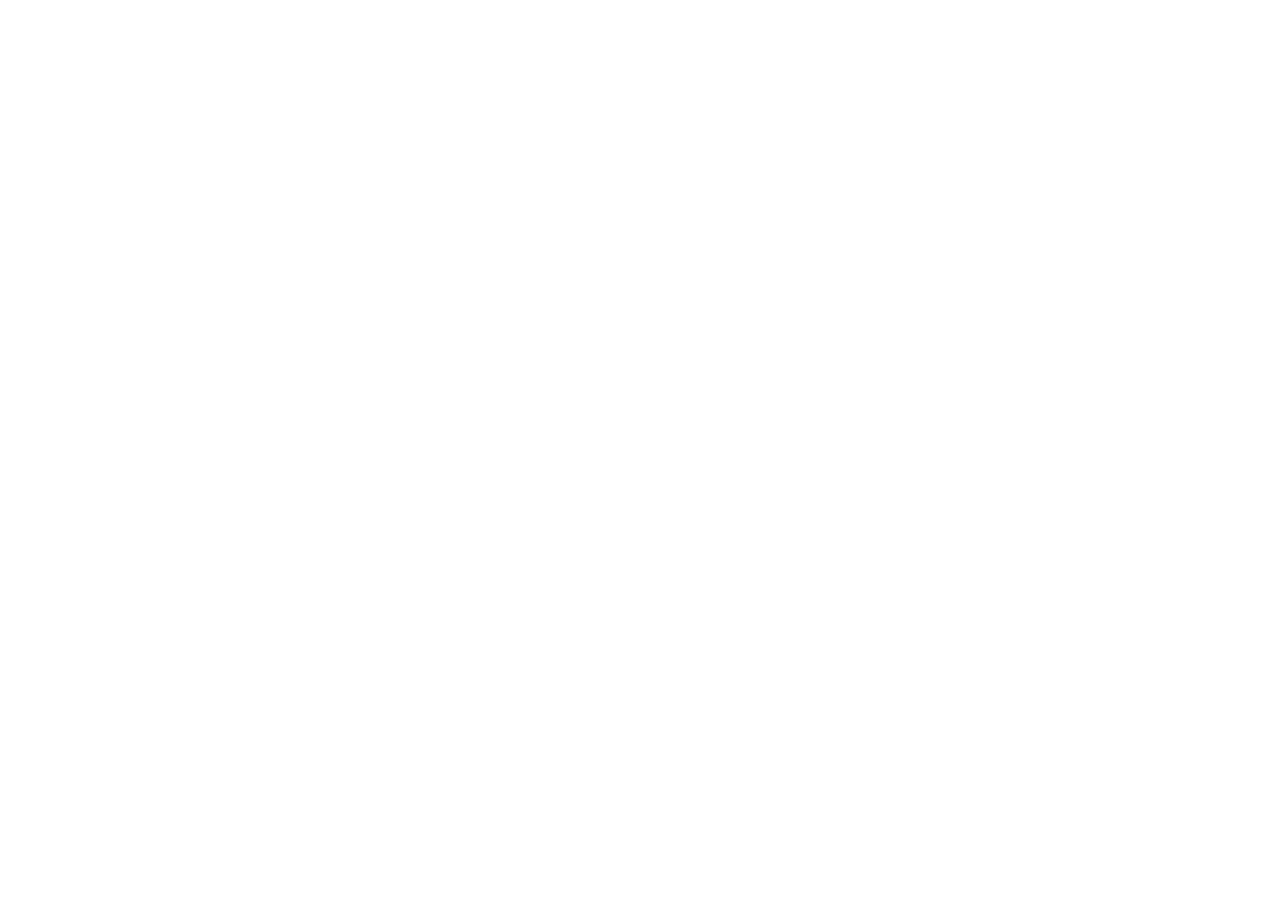
==== index.html @ b6967ae5 "Create index.html" ====
<!DOCTYPE html>
<html lang="en">
<head>
    <meta charset="UTF-8">
    <meta name="viewport" content="width=device-width, initial-scale=1.0">
    <meta http-equiv="X-UA-Compatible" content="ie=edge">
    <title>Document</title>
</head>
<body>
    
</body>
</html>
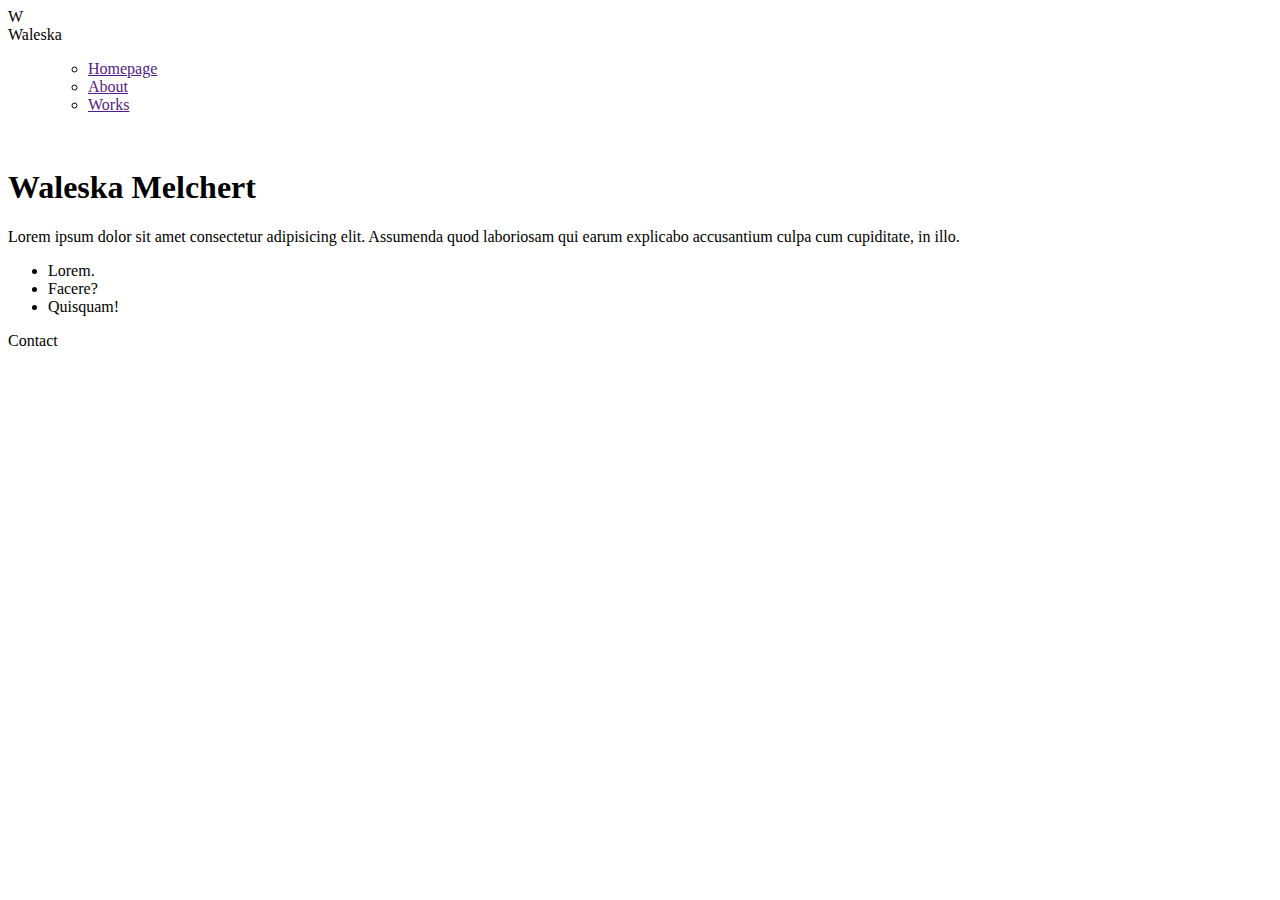
==== commit 07877555: "Update index.html" ====
--- a/index.html
+++ b/index.html
@@ -4,9 +4,67 @@
     <meta charset="UTF-8">
     <meta name="viewport" content="width=device-width, initial-scale=1.0">
     <meta http-equiv="X-UA-Compatible" content="ie=edge">
+
+    <link href="https://fonts.googleapis.com/css?family=Dancing+Script|Monoton|Poppins:200,300,400" rel="stylesheet">
+
+    <link rel="stylesheet" href="style.css">
+
     <title>Document</title>
 </head>
 <body>
-    
+    <header>
+        <div>
+            <div class="logo">
+                <span class="logo">W</span>
+            </div>
+            <div class="name">Waleska</div>
+
+        </div>
+      
+
+        <nav>
+            <ul>
+                <header>
+                    <ul>
+                        <li><a href="">Homepage</a></li>
+                        <li><a href="">About</a></li>
+                        <li><a href="">Works</a></li>
+                    </ul>
+                </header>
+            </ul>
+        </nav>
+    </header>
+
+    <main>
+        <div class="image">
+          <img src=""alt="">
+        </div>
+
+        <h1>Waleska Melchert</h1>
+
+            <p>Lorem ipsum dolor sit amet consectetur adipisicing elit. Assumenda quod laboriosam qui earum explicabo accusantium culpa cum cupiditate, in illo.</p>
+
+        <div class="skills">
+            <main>
+                <div>
+                    <ul>
+                        <li><span>Lorem.</span></li>
+                        <li><span>Facere?</span></li>
+                        <li><span>Quisquam!</span></li>
+                    </ul>
+                </div>
+            </main>
+        </div>
+
+
+    </main>
+
+    <footer>
+        <div class="Contact">
+            Contact
+        </div>
+
+    </footer>
+
 </body>
 </html>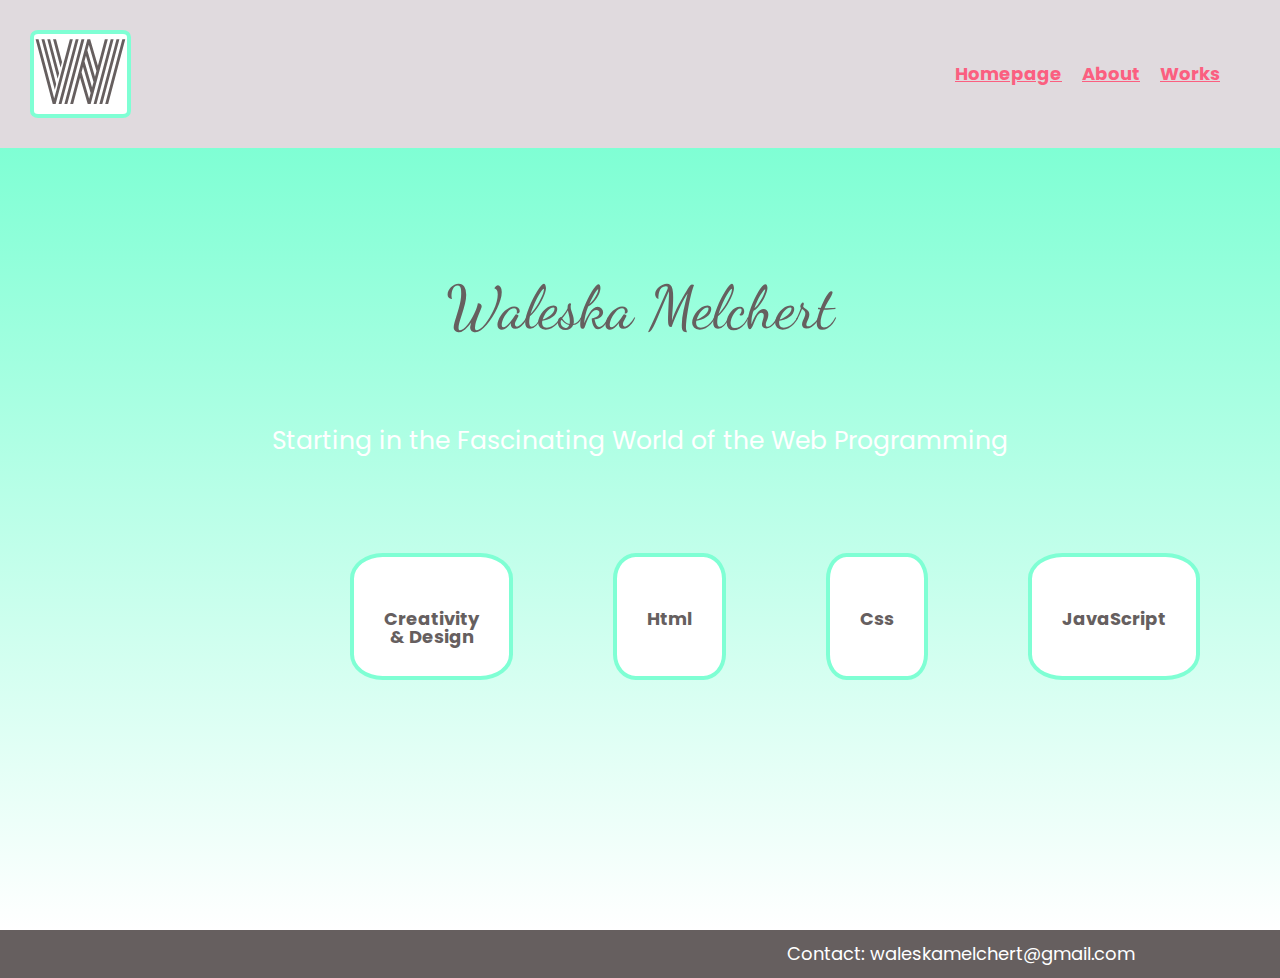
==== commit 111226f6: "Update index.html" ====
--- a/index.html
+++ b/index.html
@@ -9,26 +9,24 @@
 
     <link rel="stylesheet" href="style.css">
 
-    <title>Document</title>
+    <title>Homepage</title>
 </head>
 <body>
+
     <header>
         <div>
             <div class="logo">
                 <span class="logo">W</span>
-            </div>
-            <div class="name">Waleska</div>
-
+            </div>  
         </div>
-      
 
         <nav>
             <ul>
                 <header>
                     <ul>
-                        <li><a href="">Homepage</a></li>
-                        <li><a href="">About</a></li>
-                        <li><a href="">Works</a></li>
+                        <li><a href="index.html">Homepage</a></li>
+                        <li><a href="about.html">About</a></li>
+                        <li><a href="works.html">Works</a></li>
                     </ul>
                 </header>
             </ul>
@@ -36,35 +34,50 @@
     </header>
 
     <main>
-        <div class="image">
-          <img src=""alt="">
-        </div>
+        <section class="first">
+            <h1>Waleska Melchert</h1>
+        
+        <section class="content"></section>
+            <h2>Starting in the Fascinating World of the Web Programming</h2>
+        
+        <section class="empty" ></section>
 
-        <h1>Waleska Melchert</h1>
-
-            <p>Lorem ipsum dolor sit amet consectetur adipisicing elit. Assumenda quod laboriosam qui earum explicabo accusantium culpa cum cupiditate, in illo.</p>
-
-        <div class="skills">
-            <main>
-                <div>
+            <div class="skills">
+               <div>
                     <ul>
-                        <li><span>Lorem.</span></li>
-                        <li><span>Facere?</span></li>
-                        <li><span>Quisquam!</span></li>
+                        <li><img            src="C:\Users\wasal\Downloads\icons8-hand_-ok-32.png" alt=""><a href="">Creativity & Design </a></li>
+                        <li><img
+                         src="C:\Users\wasal\Downloads\icons8-in-arbeit-32.png"alt=""><a href="html.html">Html</a></li>
+                        <li><img src="C:\Users\wasal\Downloads\icons8-in-arbeit-32.png" alt=""><a href="css.html">Css</a></li>
+                        <li><img src="C:\Users\wasal\Downloads\target.svg" alt=""><a href="javascripticon.html">JavaScript</a></li>
+                        </li>
                     </ul>
                 </div>
-            </main>
-        </div>
-
-
+            </div>    
+        </section>    
     </main>
 
     <footer>
-        <div class="Contact">
-            Contact
+        <div class="Contact"> 
+                <a href="mailto:tudireccion@email.com">
+            Contact: waleskamelchert@gmail.com
+            </a>
         </div>
+        
+        <div class="icon1">
+            <img src="C:\Users\wasal\Downloads\instagram.svg" alt=""><a ref=""></a></div>
+        <div class="icon">
+                    <img src="C:\Users\wasal\Downloads\facebook.svg" alt=""><a ref=""></a></div>
 
     </footer>
 
 </body>
+
+<script>
+
+</script>
+
+<script src="C:\Users\wasal\Documents\GitHub\final-project\final-project.js"></script>
+
+
 </html>--- a/style.css
+++ b/style.css
@@ -0,0 +1,251 @@
+/* http://meyerweb.com/eric/tools/css/reset/ 
+   v2.0 | 20110126
+   License: none (public domain)
+*/
+
+html, body, div, span, applet, object, iframe,
+h1, h2, h3, h4, h5, h6, p, blockquote, pre,
+a, abbr, acronym, address, big, cite, code,
+del, dfn, em, img, ins, kbd, q, s, samp,
+small, strike, strong, sub, sup, tt, var,
+b, u, i, center,
+dl, dt, dd, ol, ul, li,
+fieldset, form, label, legend,
+table, caption, tbody, tfoot, thead, tr, th, td,
+article, aside, canvas, details, embed, 
+figure, figcaption, footer, header, hgroup, 
+menu, nav, output, ruby, section, summary,
+time, mark, audio, video {
+	margin: 0;
+	padding: 0;
+	border: 0;
+	font-size: 100%;
+	font: inherit;
+	vertical-align: baseline;
+}
+/* HTML5 display-role reset for older browsers */
+article, aside, details, figcaption, figure, 
+footer, header, hgroup, menu, nav, section {
+	display: block;
+}
+body {
+	line-height: 1;
+}
+ol, ul {
+	list-style: none;
+}
+blockquote, q {
+	quotes: none;
+}
+blockquote:before, blockquote:after,
+q:before, q:after {
+	content: '';
+	content: none;
+}
+table {
+	border-collapse: collapse;
+	border-spacing: 0;
+}
+
+
+html* {
+    box-sizing: border-box;
+}
+
+body{
+    font-family: 'Poppins', sans-serif; 
+    max-width: 1550px;
+    margin: 0 auto;  
+    
+    
+}
+
+header{
+    display: flex;
+    justify-content: space-between;
+    align-items: center;
+    padding: 30px;
+    background: rgb(224, 218, 222); 
+       
+}
+
+div.logo {
+    font-family: 'Monoton', cursive;
+    font-size: 80px;
+    font-weight: 450;
+    font-stretch: ultra-expanded;
+    text-align: left;
+    color: rgb(102, 95, 95);
+    background-color: white;
+    border: 4px solid aquamarine;
+    border-radius: 8%;
+    
+}
+
+
+
+nav ul{
+    list-style: none;
+    display: flex;
+}
+
+nav ul li{
+    text-align: center;
+    margin-left: 20px;   
+}
+
+a {
+    text-decoration: line;
+    color: rgb(251, 95, 128);
+    font-size: 18px;
+    font-weight: bold;
+}
+
+main{
+     background:linear-gradient(aquamarine,white);
+     padding: 250px;
+    } 
+
+
+h1{
+    font-family: 'Dancing Script', cursive;
+    color: rgb(102, 95, 95);
+    font-size: 60px;
+    font-weight: 450;
+    margin-top: -120px;
+    text-align: center;
+    
+}
+section.content{
+    padding: 45px;
+}
+
+h2{
+    font-size: 25px;
+    color: white;
+    text-align: center;
+    font-weight: 400;
+}
+
+section.empty{
+    padding: 50px;
+}
+
+div.skills{
+    max-width: 1200px;
+    width: 700px;
+    height: 100%;
+    margin: 0,auto;
+}
+
+div ul{
+    display: flex;
+    justify-content: space-between; 
+    
+}
+
+div ul li{
+    text-align: center;
+    background:white;
+    align-items: center;
+    padding: 30px;
+    border: 4px solid aquamarine;
+    border-radius: 20%;
+    margin-left: 100px;
+    
+}
+
+div ul li img{
+    height: 50px;
+    margin-bottom: 20px;
+}
+
+div ul li a{
+    display: flex;
+    flex-direction: column;
+    align-items: center;
+    text-decoration: none;
+    color: rgb(102, 95, 95);
+    font-weight: bold;
+}
+section.foto{
+    margin-top: -100px;
+
+}
+
+section.text1{
+    
+    color: rgb(102, 95, 95);
+    font-weight: 600;
+    font-size: 28px;
+    letter-spacing: 1pt;
+    text-indent: 15pt;
+    margin-left: 550px;
+    margin-top: -480px;
+    text-align: center;
+    line-height: 35pt;
+    background-color: whitesmoke;
+    border-radius: 5%;
+    width: 600px;
+    
+}
+section.null{
+    padding: 45px;
+}
+    
+
+section.text2{
+    background-color: rgb(224, 218, 222); 
+    border-radius: 42%;
+    width: 600px;
+    margin-left: 550px;
+    margin-bottom: 200px;
+    text-align:center;
+    font-family: 'Dancing Script', cursive;
+    font-size: 35px;
+    color:rgb(251, 95, 128);
+
+}
+
+section.info1{
+    background-color: rgb(224, 218, 222); 
+    border-radius: 42%;
+    width: 600px;
+    margin-left: 480px;
+    margin-top:-100px;
+    text-align:center;
+    font-family: 'Dancing Script', cursive;
+    font-size: 45px;
+    color:rgb(251, 95, 128);
+}
+
+
+
+footer{
+    background-color: rgb(102, 95, 95);
+    padding: 15px;
+    text-align: center;
+    color: rgb(236, 255, 253); 
+    display: flex;
+    justify-content: flex-end;
+    align-items: center; 
+    
+    
+} 
+
+div.Contact{
+    margin-right: 55px;
+    
+}
+div.Contact a{
+    color:white;
+    text-decoration: none;
+    font-weight: 400;
+}
+div.icon1{
+    margin-right: 45px;
+}
+
+div.icon{
+    margin-right: 30px;
+}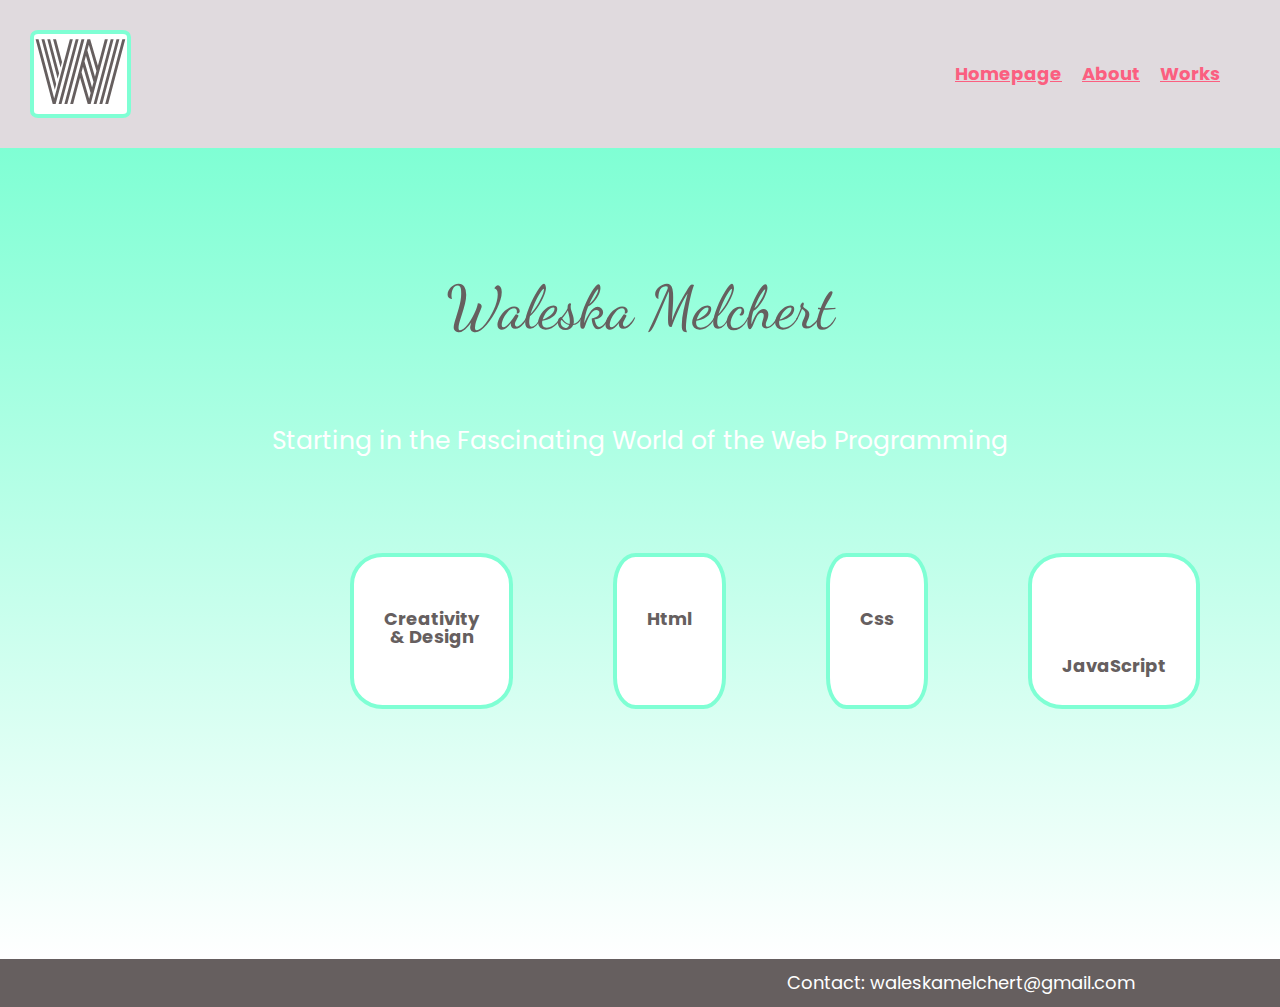
==== commit 657c389e: "Update index.html" ====
--- a/index.html
+++ b/index.html
@@ -42,14 +42,29 @@
         
         <section class="empty" ></section>
 
+
+
+    
+
+
+
             <div class="skills">
                <div>
                     <ul>
-                        <li><img            src="C:\Users\wasal\Downloads\icons8-hand_-ok-32.png" alt=""><a href="">Creativity & Design </a></li>
-                        <li><img
-                         src="C:\Users\wasal\Downloads\icons8-in-arbeit-32.png"alt=""><a href="html.html">Html</a></li>
-                        <li><img src="C:\Users\wasal\Downloads\icons8-in-arbeit-32.png" alt=""><a href="css.html">Css</a></li>
-                        <li><img src="C:\Users\wasal\Downloads\target.svg" alt=""><a href="javascripticon.html">JavaScript</a></li>
+                        <li>
+                            <img src="img\icons8-hand_-ok-32.png" alt="">
+                            <a href="">Creativity & Design </a>
+                        </li>
+                        <li>
+                            <img src="img\icons8-in-arbeit-32.png"alt="">
+                            <a href="html.html">Html</a>
+                        </li>
+                        <li>
+                            <img src="img\icons8-in-arbeit-32.png" alt="">
+                            <a href="css.html">Css</a></li>
+                        <li>
+                <a href="javascripticon.html"><img src="img\target.svg" alt=""></a>
+                <a href="javascripticon.html">JavaScript</a>
                         </li>
                     </ul>
                 </div>
--- a/style.css
+++ b/style.css
@@ -56,6 +56,7 @@
     font-family: 'Poppins', sans-serif; 
     max-width: 1550px;
     margin: 0 auto;  
+       
     
     
 }
@@ -79,9 +80,9 @@
     background-color: white;
     border: 4px solid aquamarine;
     border-radius: 8%;
-    
-}
-
+    position: relative;
+    
+}
 
 
 nav ul{
@@ -99,11 +100,13 @@
     color: rgb(251, 95, 128);
     font-size: 18px;
     font-weight: bold;
+    
 }
 
 main{
      background:linear-gradient(aquamarine,white);
      padding: 250px;
+     
     } 
 
 
@@ -114,7 +117,8 @@
     font-weight: 450;
     margin-top: -120px;
     text-align: center;
-    
+    position: relative;
+    animation: h1 8s;
 }
 section.content{
     padding: 45px;
@@ -168,9 +172,13 @@
     color: rgb(102, 95, 95);
     font-weight: bold;
 }
-section.foto{
+section.foto img{
     margin-top: -100px;
-
+    position: relative;
+    animation: h1 8s;
+    width: 500px;
+    border-radius: 10%
+    
 }
 
 section.text1{
@@ -209,16 +217,28 @@
 
 section.info1{
     background-color: rgb(224, 218, 222); 
-    border-radius: 42%;
+    border-radius: 45%;
     width: 600px;
-    margin-left: 480px;
+    margin-left: 450px;
     margin-top:-100px;
     text-align:center;
     font-family: 'Dancing Script', cursive;
     font-size: 45px;
     color:rgb(251, 95, 128);
-}
-
+    transition: all 1s ease-in-out;
+}
+section.info1:hover, #section.info1.hover_effect {
+    transform: rotate(720deg) scale(2,2);
+ }
+
+section.works{
+    font-size: 25px;
+    color:rgb(102, 95, 95);
+    font-weight: 400;
+    text-align: center;
+   
+    
+}
 
 
 footer{
@@ -248,4 +268,20 @@
 
 div.icon{
     margin-right: 30px;
+}
+
+@keyframes h1{
+    0% {opacity: 0;
+        }
+    100% { opacity: 1;
+         }
+        }
+
+@keyframes foto{
+    10%{opacity: 0;
+
+    }
+    100%{opacity: 100;
+
+    }
 }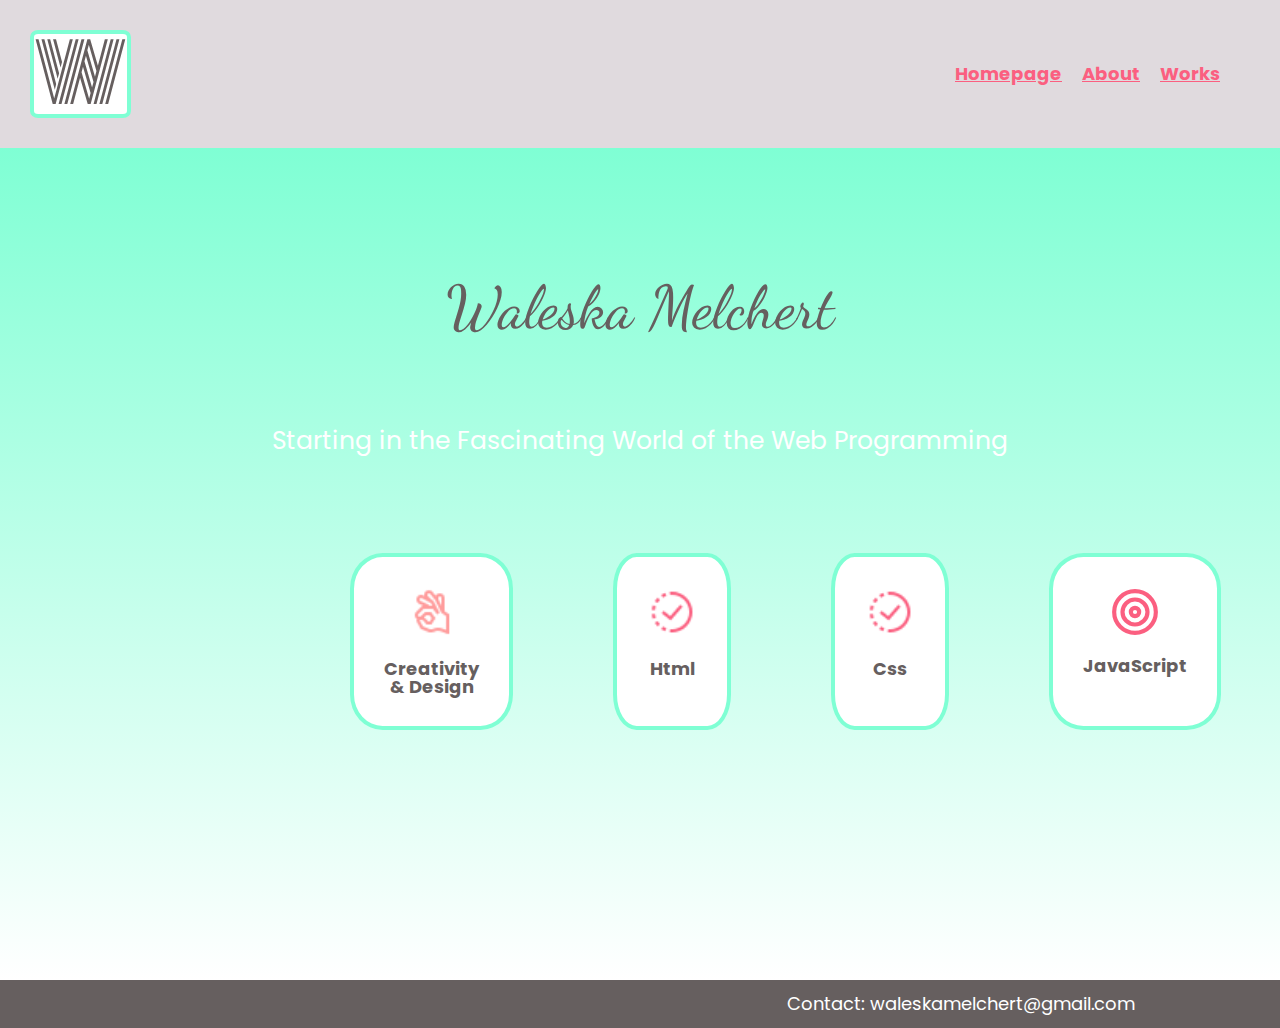
==== commit 3e99352d: "Update index.html" ====
--- a/index.html
+++ b/index.html
@@ -42,12 +42,6 @@
         
         <section class="empty" ></section>
 
-
-
-    
-
-
-
             <div class="skills">
                <div>
                     <ul>
@@ -75,17 +69,14 @@
     <footer>
         <div class="Contact"> 
                 <a href="mailto:tudireccion@email.com">
-            Contact: waleskamelchert@gmail.com
-            </a>
+            Contact: waleskamelchert@gmail.com</a>
         </div>
         
         <div class="icon1">
             <img src="C:\Users\wasal\Downloads\instagram.svg" alt=""><a ref=""></a></div>
         <div class="icon">
-                    <img src="C:\Users\wasal\Downloads\facebook.svg" alt=""><a ref=""></a></div>
-
+            <img src="C:\Users\wasal\Downloads\facebook.svg" alt=""><a ref=""></a></div>
     </footer>
-
 </body>
 
 <script>
--- a/style.css
+++ b/style.css
@@ -84,7 +84,6 @@
     
 }
 
-
 nav ul{
     list-style: none;
     display: flex;
@@ -108,7 +107,6 @@
      padding: 250px;
      
     } 
-
 
 h1{
     font-family: 'Dancing Script', cursive;
@@ -178,7 +176,6 @@
     animation: h1 8s;
     width: 500px;
     border-radius: 10%
-    
 }
 
 section.text1{
@@ -193,7 +190,7 @@
     text-align: center;
     line-height: 35pt;
     background-color: whitesmoke;
-    border-radius: 5%;
+    border-radius: 10%;
     width: 600px;
     
 }
@@ -212,7 +209,8 @@
     font-family: 'Dancing Script', cursive;
     font-size: 35px;
     color:rgb(251, 95, 128);
-
+    position: relative;
+    animation: text2 5s infinite;
 }
 
 section.info1{
@@ -235,11 +233,8 @@
     font-size: 25px;
     color:rgb(102, 95, 95);
     font-weight: 400;
-    text-align: center;
-   
-    
-}
-
+    text-align: center;    
+}
 
 footer{
     background-color: rgb(102, 95, 95);
@@ -248,9 +243,7 @@
     color: rgb(236, 255, 253); 
     display: flex;
     justify-content: flex-end;
-    align-items: center; 
-    
-    
+    align-items: center;     
 } 
 
 div.Contact{
@@ -271,17 +264,15 @@
 }
 
 @keyframes h1{
-    0% {opacity: 0;
-        }
-    100% { opacity: 1;
-         }
-        }
+    0% {opacity: 0;}
+    100% { opacity: 1;}
+}
 
 @keyframes foto{
-    10%{opacity: 0;
-
-    }
-    100%{opacity: 100;
-
-    }
+    10%{opacity: 0;}
+    100%{opacity: 100;}
+}
+@keyframes text2{
+    0% {opacity: 0;}
+    100% { opacity: 1;}
 }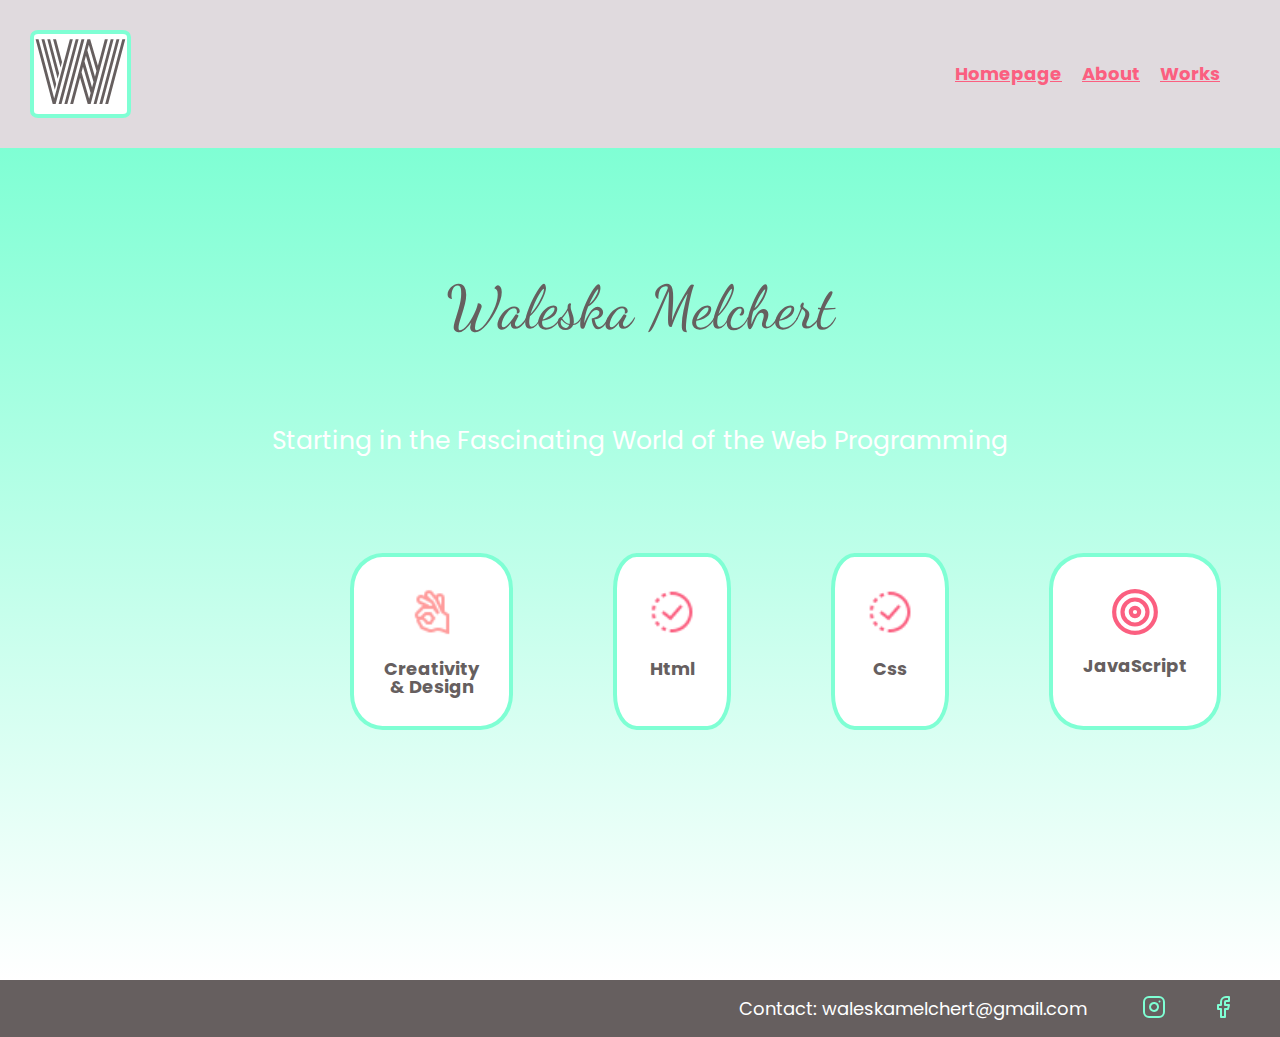
==== commit 632caf8d: "Update index.html" ====
--- a/index.html
+++ b/index.html
@@ -73,9 +73,9 @@
         </div>
         
         <div class="icon1">
-            <img src="C:\Users\wasal\Downloads\instagram.svg" alt=""><a ref=""></a></div>
+            <img src="img\instagram.svg" alt=""><a ref=""></a></div>
         <div class="icon">
-            <img src="C:\Users\wasal\Downloads\facebook.svg" alt=""><a ref=""></a></div>
+            <img src="img\facebook.svg" alt=""><a ref=""></a></div>
     </footer>
 </body>
 
@@ -83,7 +83,5 @@
 
 </script>
 
-<script src="C:\Users\wasal\Documents\GitHub\final-project\final-project.js"></script>
-
-
+<!-- <script src="C:\Users\wasal\Documents\GitHub\final-project\final-project.js"></script> -->
 </html>--- a/style.css
+++ b/style.css
@@ -56,9 +56,6 @@
     font-family: 'Poppins', sans-serif; 
     max-width: 1550px;
     margin: 0 auto;  
-       
-    
-    
 }
 
 header{
